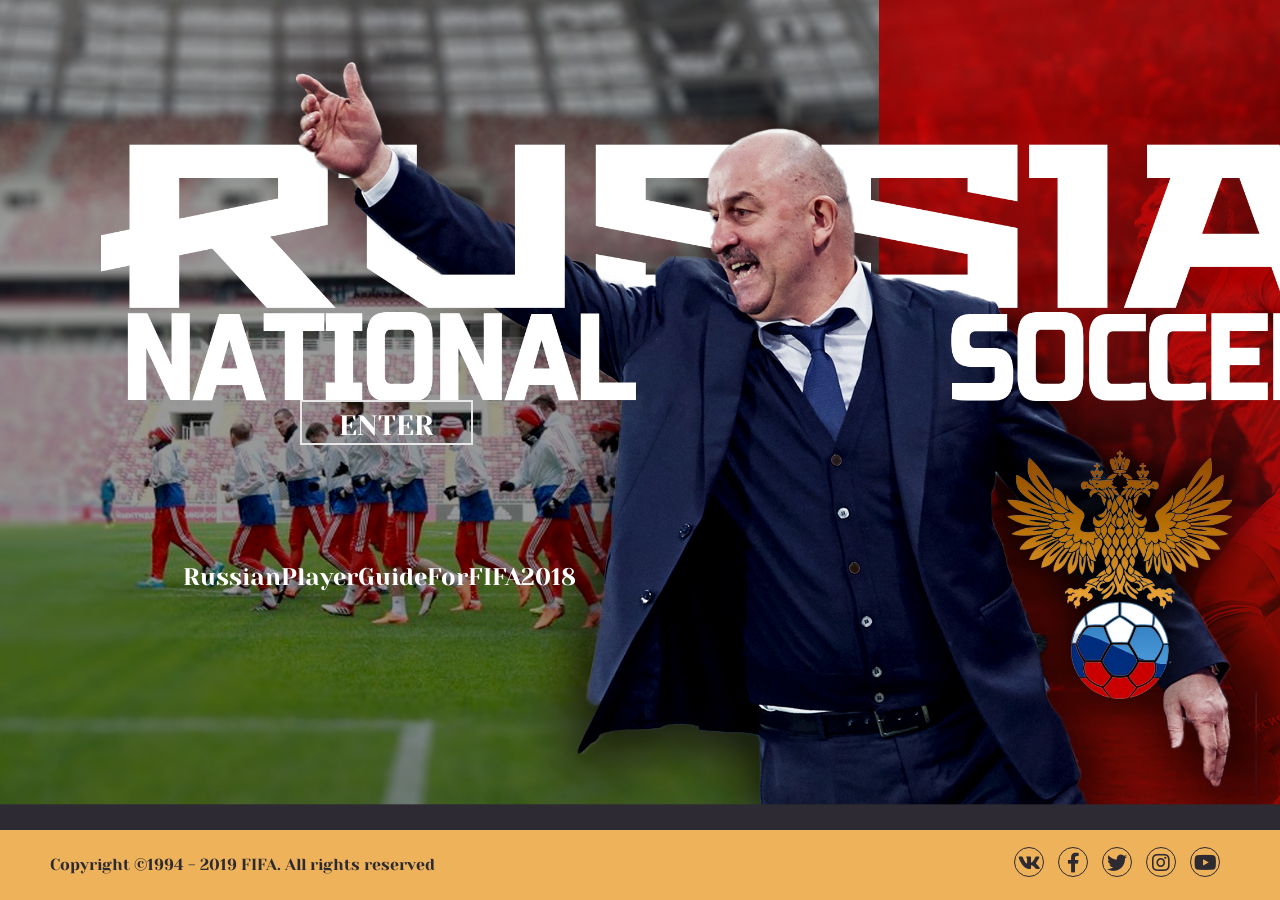
==== index.html @ ebde6605 "Revert "ga code" This reverts commit 56a1fd689de504be32ccdddc9b82b690f736861f." ====
<!DOCTYPE html>
<html lang="en">
  <head>
    <meta charset="utf-8">
    <meta http-equiv="X-UA-Compatible" content="IE=edge">
    <meta name="viewport" content="width=device-width, initial-scale=1">

    <title>Main Page</title>
    <!-- <link href="https://fonts.googleapis.com/css?family=Russo+One|Stalinist+One|Yeseva+One" rel="stylesheet"> -->
    <link rel="stylesheet" href="fonts/fonts.css">
    <link rel="stylesheet" href="https://stackpath.bootstrapcdn.com/bootstrap/4.3.1/css/bootstrap.min.css" integrity="sha384-ggOyR0iXCbMQv3Xipma34MD+dH/1fQ784/j6cY/iJTQUOhcWr7x9JvoRxT2MZw1T" crossorigin="anonymous">
    <link rel="stylesheet" href="https://use.fontawesome.com/releases/v5.7.2/css/all.css" integrity="sha384-fnmOCqbTlWIlj8LyTjo7mOUStjsKC4pOpQbqyi7RrhN7udi9RwhKkMHpvLbHG9Sr" crossorigin="anonymous">
    <link href="css/index.css" rel="stylesheet">
    <script src="https://code.jquery.com/jquery-3.3.1.slim.min.js" integrity="sha384-q8i/X+965DzO0rT7abK41JStQIAqVgRVzpbzo5smXKp4YfRvH+8abtTE1Pi6jizo" crossorigin="anonymous"></script>
    <script src="https://cdnjs.cloudflare.com/ajax/libs/popper.js/1.14.7/umd/popper.min.js" integrity="sha384-UO2eT0CpHqdSJQ6hJty5KVphtPhzWj9WO1clHTMGa3JDZwrnQq4sF86dIHNDz0W1" crossorigin="anonymous"></script>
    <script src="https://stackpath.bootstrapcdn.com/bootstrap/4.3.1/js/bootstrap.min.js" integrity="sha384-JjSmVgyd0p3pXB1rRibZUAYoIIy6OrQ6VrjIEaFf/nJGzIxFDsf4x0xIM+B07jRM" crossorigin="anonymous"></script>
    <script src="js/index.js"></script>
  </head>
  <body>
    <div class="HomePage">
      <h2>RussianPlayerGuideForFIFA2018<img src="https://www.google-analytics.com/collect?v=1&tid=UA-199001298-1&cid=路人甲&t=event&ec=首頁測試&ea=開啟" width="1px" height="1px" alt=""></h2>
      <button  class="enter" type="button" name="button">
        <a href="player.html">ENTER</a>
      </button>
      <footer>

        <p>Copyright ©1994 - 2019 FIFA. All rights reserved</p>
        <span>
          <i class="fab fa-vk"></i>
          <i class="fab fa-facebook-f"></i>
          <i class="fab fa-twitter"></i>
          <i class="fab fa-instagram"></i>
          <i class="fab fa-youtube"></i>
        </span>


      </footer>
    </div>
  </body>
---- fonts/fonts.css ----
/* cyrillic */

@font-face {
  font-family: 'Russo One';
  font-style: normal;
  font-weight: 400;
  src: local('Russo One'), local('RussoOne-Regular'), url("Z9XUDmZRWg6M1LvRYsHOy8mJvLuL9BLT.woff2") format('woff2');
  unicode-range: U+0400-045F, U+0490-0491, U+04B0-04B1, U+2116;
}
/* latin-ext */
@font-face {
  font-family: 'Russo One';
  font-style: normal;
  font-weight: 400;
  src: local('Russo One'), local('RussoOne-Regular'), url("Z9XUDmZRWg6M1LvRYsHOwcmJvLuL9BLT.woff2") format('woff2');
  unicode-range: U+0100-024F, U+0259, U+1E00-1EFF, U+2020, U+20A0-20AB, U+20AD-20CF, U+2113, U+2C60-2C7F, U+A720-A7FF;
}
/* latin */
@font-face {
  font-family: 'Russo One';
  font-style: normal;
  font-weight: 400;
  src: local('Russo One'), local('RussoOne-Regular'), url("Z9XUDmZRWg6M1LvRYsHOz8mJvLuL9A.woff2") format('woff2');
  unicode-range: U+0000-00FF, U+0131, U+0152-0153, U+02BB-02BC, U+02C6, U+02DA, U+02DC, U+2000-206F, U+2074, U+20AC, U+2122, U+2191, U+2193, U+2212, U+2215, U+FEFF, U+FFFD;
}
/* cyrillic */
@font-face {
  font-family: 'Stalinist One';
  font-style: normal;
  font-weight: 400;
  src: local('Stalinist One'), local('StalinistOne-Regular'), url("MQpS-WezM9W4Dd7D3B7I-UT7SZyePgSfLbvKiw.woff2") format('woff2');
  unicode-range: U+0400-045F, U+0490-0491, U+04B0-04B1, U+2116;
}
/* latin-ext */
@font-face {
  font-family: 'Stalinist One';
  font-style: normal;
  font-weight: 400;
  src: local('Stalinist One'), local('StalinistOne-Regular'), url("MQpS-WezM9W4Dd7D3B7I-UT7SZaePgSfLbvKiw.woff2") format('woff2');
  unicode-range: U+0100-024F, U+0259, U+1E00-1EFF, U+2020, U+20A0-20AB, U+20AD-20CF, U+2113, U+2C60-2C7F, U+A720-A7FF;
}
/* latin */
@font-face {
  font-family: 'Stalinist One';
  font-style: normal;
  font-weight: 400;
  src: local('Stalinist One'), local('StalinistOne-Regular'), url("MQpS-WezM9W4Dd7D3B7I-UT7SZiePgSfLbs.woff2") format('woff2');
  unicode-range: U+0000-00FF, U+0131, U+0152-0153, U+02BB-02BC, U+02C6, U+02DA, U+02DC, U+2000-206F, U+2074, U+20AC, U+2122, U+2191, U+2193, U+2212, U+2215, U+FEFF, U+FFFD;
}
/* cyrillic-ext */
@font-face {
  font-family: 'Yeseva One';
  font-style: normal;
  font-weight: 400;
  src: local('Yeseva One Regular'), local('YesevaOne-Regular'), url("OpNJno4ck8vc-xYpwWWxliBVWzfAw0blNQ.woff2") format('woff2');
  unicode-range: U+0460-052F, U+1C80-1C88, U+20B4, U+2DE0-2DFF, U+A640-A69F, U+FE2E-FE2F;
}
/* cyrillic */
@font-face {
  font-family: 'Yeseva One';
  font-style: normal;
  font-weight: 400;
  src: local('Yeseva One Regular'), local('YesevaOne-Regular'), url("OpNJno4ck8vc-xYpwWWxlilVWzfAw0blNQ.woff2") format('woff2');
  unicode-range: U+0400-045F, U+0490-0491, U+04B0-04B1, U+2116;
}
/* vietnamese */
@font-face {
  font-family: 'Yeseva One';
  font-style: normal;
  font-weight: 400;
  src: local('Yeseva One Regular'), local('YesevaOne-Regular'), url("OpNJno4ck8vc-xYpwWWxliJVWzfAw0blNQ.woff2") format('woff2');
  unicode-range: U+0102-0103, U+0110-0111, U+1EA0-1EF9, U+20AB;
}
/* latin-ext */
@font-face {
  font-family: 'Yeseva One';
  font-style: normal;
  font-weight: 400;
  src: local('Yeseva One Regular'), local('YesevaOne-Regular'), url("OpNJno4ck8vc-xYpwWWxliNVWzfAw0blNQ.woff2") format('woff2');
  unicode-range: U+0100-024F, U+0259, U+1E00-1EFF, U+2020, U+20A0-20AB, U+20AD-20CF, U+2113, U+2C60-2C7F, U+A720-A7FF;
}
/* latin */
@font-face {
  font-family: 'Yeseva One';
  font-style: normal;
  font-weight: 400;
  src: local('Yeseva One Regular'), local('YesevaOne-Regular'), url("OpNJno4ck8vc-xYpwWWxli1VWzfAw0Y.woff2") format('woff2');
  unicode-range: U+0000-00FF, U+0131, U+0152-0153, U+02BB-02BC, U+02C6, U+02DA, U+02DC, U+2000-206F, U+2074, U+20AC, U+2122, U+2191, U+2193, U+2212, U+2215, U+FEFF, U+FFFD;
}
---- css/index.css ----
.{
  margin: 0;
  padding: 0;
}

/* font-family: 'Russo One', sans-serif;
font-family: 'Yeseva One', cursive;
font-family: 'Stalinist One', cursive; */


html,body{
  width: 100%;
  height: 100%;
  background-color: #273043;
  font-family: 'Yeseva One', cursive;
  color:#2D2A32;
}


nav{
 background-color: rgba(0,0,0,0.5);
 position: absolute;
 z-index: 3
}


nav>ul>li{
  margin-right: 20px;

}


nav>ul>li:nth-child(3){
  margin-right: 550px;
}

nav>ul>li>a{
  color: white;
}

nav>ul>li>a:hover{
  color: white;
}

nav form input{
  margin-right: -5px;
  background: #E8E8E8;
  padding: 0px 5px;
  border:none;
  height:30px;
  outline:none;
  line-height: 30px;
  color: #2D2A32;
}

nav form>button{
  height:30px;
  background-color: #273043;
  border: none;
  color:#e8e8e8
}

.dropdown-item:focus{
  background-color: #c40000;
}

.player_bg{
  width: 100%;
  height: 100%;
  overflow: hidden;
  position: absolute;
  top: 0;
  background-size:cover;
}

.player_bg_front{
  width: 100%;
  height: 100%;
  position: absolute;
  z-index:2;
  background-size: 100%
}

.player{
  width:100%;
  height:100%;
  position: absolute;
  background: url("../images/player1/player1.png") center center ;
  background-size: cover;
}

.player_bg > button{
  color: white;
  background-color: rgba(0,0,0,0);
  border: none;
  font-size: 36px;
  position: absolute;
  z-index: 3;
  text-shadow: 3px 2px 3px #2D2A32;
}

.player_bg button:nth-child(1){
  top:300px;
  left: 0px;
}

.player_bg button:nth-child(2){
  top:300px;
  right: 0px;
}

.player_bg h1{
  font-family: 'Stalinist One', cursive;
  position: absolute;
  top: 450px;
  right: 50px;
  color: white;
  z-index: 3;
  text-shadow: 4px 3px 4px #2D2A32;
}

.jumbotron{
  overflow: hidden;
  height: 545px;
  margin: 0;
  padding: 0;
}

section{
  width: 98.8%;
}

section .col-md-3{
  padding: 0;
  background-color: #273043;
  color: #E8E8E8;
  text-align: center;
}

section .col-md-3 h3{
  font-family: 'Yeseva One', cursive;
  margin: 50px 0 25px 0;
}

section .col-md-3 img{
  width: 150px;
  margin: 0 auto;
}

section .col-md-3 ul{
  padding: 0;
}

section .col-md-3 li{
  font-family: 'Russo One', sans-serif;;
  list-style: none;
  margin-top: 30px;
}

section .col-md-3 li>span{
  color: #EDB25A;
  display: block;
  font-size: 24px;
}

section .col-md-9{
  background-color: #DAD2D8;
  color: #2D2A32;
}

section >.row > .col-md-9>h2{
  font-family: 'Russo One', sans-serif;
  color: #C40000;
  margin: 25px 15px;
}

section >.row > .col-md-9{
  padding: 20px 20px;
}

section >.row > .col-md-9 > .container > .row{
  margin: auto auto;

}

section >.row > .col-md-9 > .container > .row > .col-md-12{
  padding: 0;
}

.col-md-12 .news_box{
  width: 100%;
  height: 450px;
  position: relative;
}

.news_box  > h2{
  position: absolute;
  padding:3px 14px;
  bottom: 60px;
  color: #E8E8E8;
  font-family: 'Russo One', sans-serif;
  text-shadow: 3px 2px 3px #2D2A32;
  background-color: rgba(0, 0, 0, 0.5);
}

.news_box >  .badge-secondary{
  background-color: #C40000;
  position: absolute;
  bottom:45px;
  left:15px;
  color: #E8E8E8;
  font-family: 'Yeseva One', cursive;
  -webkit-column-rule: ;
  column-rule: ;
}

.news_box > button{
  position: absolute;
  width: 170px;
  height: 30px;
  background-color: #E8E8E8;
  border: none;
  color:#2D2A32;
  right: 0px;
  bottom: 0px;
}

section .col-md-6{
  margin-top: 10px;
  padding: 0;
  display: flex;
}

section .col-md-6:nth-child(1){
  height: 200px;
  background-size: 100%;
  position: relative;
}

section .col-md-6:nth-child(2){
  height: 200px;
  background-size: 100%;
  position: relative;
}

section .second_news_row_2 .col-md-6:nth-child(1){
  height: 200px;
  background-size: 100%;
  position: relative;
}

section .second_news_row_2 .col-md-6:nth-child(2){
  height: 200px;
  background-size: 100%;
  position: relative;
}

.news_box_sm > h4{
  position: absolute;
  padding:3px 14px;
  bottom: 22px;
  color: #E8E8E8;
  font-family: 'Russo One', sans-serif;
  text-shadow: 3px 2px 3px #2D2A32;
  background-color: rgba(0, 0, 0, 0.5);
}

.news_box_sm > .badge-secondary{
  background-color: #C40000;
  position: absolute;
  bottom: 5px;
  left:15px;
  font-family: 'Yeseva One', cursive;
}

.news_box_sm > button{
  position: absolute;
  bottom: 0px;
  right:0;
  background-color: #E8E8E8;
  border: none;
}

footer{
  height:70px;
  color: #2D2A32;
  background-color: #EDB25A;
  line-height: 70px;
  text-align: center;
}

footer > span{
  float: right;
  margin-right: 50px;
}

footer > span > .fab{
  height: 30px;
  width: 30px;
  margin-right: 10px;
  line-height: 30px;
  font-size: 20px;
  border: 1px solid #2D2A32;
  border-radius: 50%;
}

footer>span>.fab:hover{
  background-color: #e8e8e8;
  border: 1px solid #e8e8e8;
}

.backtoTop{
  position: fixed;
  bottom: 50px;
  right:0px;
  width: 30px;
  height: 90px;
  background: #E8E8E8;
  border-bottom-left-radius: 5px;
  border-top-left-radius: 5px;
  color:#2D2A32;
  text-align: center;
  line-height: 20px;
  display: none;
}

.backtoTop:hover{
  text-decoration: none;
  color:#2D2A32;
}




.HomePage{
  width: 100%;
  height: 100%;
  background:url("../images/RusTeam.jpg") no-repeat center center;
  background-size: cover;
}

.HomePage button{
  position: absolute;
  font-size: 28px;
  line-height: 45px;
  width: 173px;
  height:45px;
  left: 300px;
  top:400px;
  border: 2px solid #e8e8e8;
  background-color: rgba(0,0,0,0);
  box-sizing: border-box;
}

.HomePage button a{
  color: white;
}

.HomePage button:hover{
  border: none;
  background-color: white;
}
.HomePage button a:hover{
  font-size: 28px;
  text-decoration: none;
  color:#c40000;
}



/* HomePage */
.HomePage h2{
  font-size: 24px;
  color: white;
  position:absolute;
  left: 183px;
  bottom: 300px
}

.HomePage > footer{
  width: 100%;
  position: absolute;
  bottom: 0;
  right: 0;
}

.HomePage > footer> p{
  float: left;
  margin-left: 50px;
}

/* MatchesPage */
.matches .row{
  width: 100%;
  height: 100%;
}

.matches .row > .col-md-10{
  background-color: #DAD2D8;
}

.matcheshead{
  height: 240px;
  margin: 0 auto;
  mix-blend-mode:soft-light;
  background:
  url("../images/header.jpg")no-repeat center -180px;

}

.matchesheadCover{
  height: 240px;
  margin: 0 auto;
  background-color: rgba(134, 0, 0, 0.96);
}


table{
  text-align: center;
}

thead>tr{

  background: #2d2a32;
  color:#e8e8e8;
}

th{
    vertical-align: middle!important;
}

th>span{
  font-size: 24px;
}

tbody>tr:nth-child(odd) {
  background-color: #e8e8e8!important;
}

tbody>tr:nth-child(even) {
  background-color: rgba(39,48,66,0.2);

}

.matches h2{
  color: #c40000;
  font-family: 'Russo One', sans-serif;
}


/* Photospage */
.gallery{
    margin-top: 80px;
}

.photo{
  cursor: pointer;
}

.gallery h2{
  display: block;
  color: #c40000;
  font-family: 'Russo One', sans-serif;
}

.gallery .row>div{
  border: 2px solid #e8e8e8;
  background-size: cover!important;
  background-repeat: no-repeat!important;
}
.gallery .col-md-4{

  padding: 0px;

}

.gallery .col-md-4 .half{
  height: 200px;
  background-size: cover!important;
  background-repeat: no-repeat!important;
}

.gallery .col-md-4 .half:first-child{
  border-bottom: 4px solid #e8e8e8;
}

.gallery>.col-md-8{
  height: 400px;
}

.gallery .row2{
  height:150px;
}

.gallery .row3{
  height:300px;
}

.gallery .row4{
  height: 250px;
}

.row4 .col-md-6{
  padding: 0px;
  overflow: hidden;
}

.row4 .four{
  float: left;
  width: 66.7%;
  height: 250px;
  border-right: 2px solid #e8e8e8;
  background-size: cover!important;
}

.row4 .two{
  width: 33.3%;
  float: right;
  height: 250px;
  border-left: 2px solid #e8e8e8;
  background-size: cover!important;
}

.showbox {
  position: fixed;
  top:70px;
  background-color:rgba(232, 232, 232,0.5);
  width: 100%;
  height: 85%;
  display: none;
}

.showbox button{
  width: 20px;
  height: 20px;
  border: none;
  position: absolute;
  top: 0px;
  right:0px;
  background-color: #e8e8e8;
  font-family: arial;
  font-weight: bold;
  line-height: 20px;
  color: #c40000;
}
.thephoto{
  width: 100%;
  height: 100%;
  background-size: contain;
  background-repeat: no-repeat;
  background-position: center center;
}
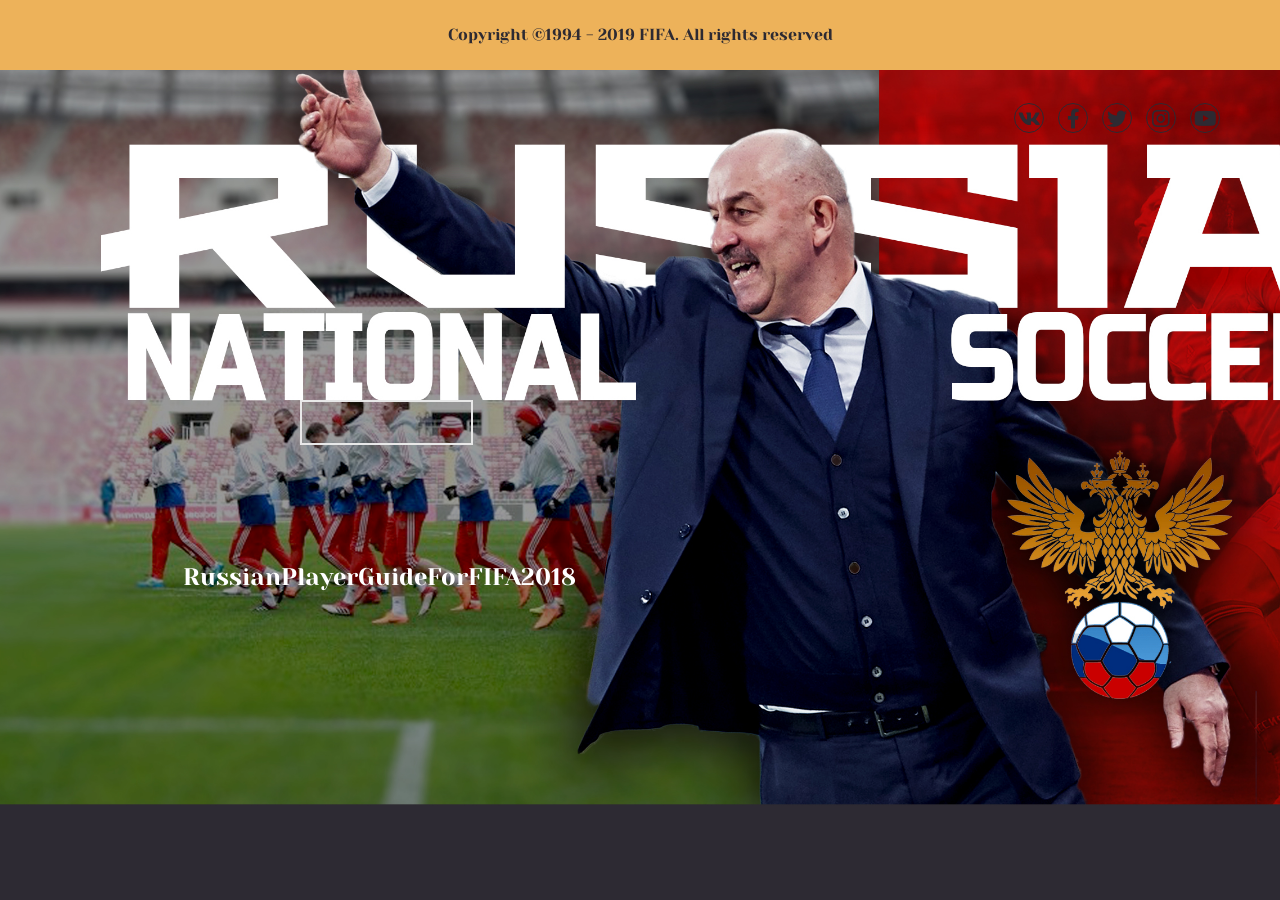
==== commit 4e6e174b: "GA-button tracker test" ====
--- a/index.html
+++ b/index.html
@@ -15,12 +15,22 @@
     <script src="https://cdnjs.cloudflare.com/ajax/libs/popper.js/1.14.7/umd/popper.min.js" integrity="sha384-UO2eT0CpHqdSJQ6hJty5KVphtPhzWj9WO1clHTMGa3JDZwrnQq4sF86dIHNDz0W1" crossorigin="anonymous"></script>
     <script src="https://stackpath.bootstrapcdn.com/bootstrap/4.3.1/js/bootstrap.min.js" integrity="sha384-JjSmVgyd0p3pXB1rRibZUAYoIIy6OrQ6VrjIEaFf/nJGzIxFDsf4x0xIM+B07jRM" crossorigin="anonymous"></script>
     <script src="js/index.js"></script>
+    <!-- Global site tag (gtag.js) - Google Analytics -->
+    <script async src="https://www.googletagmanager.com/gtag/js?id=UA-199001298-1"></script>
+    <script>
+      window.dataLayer = window.dataLayer || [];
+      function gtag(){dataLayer.push(arguments);}
+      gtag('js', new Date());
+
+      gtag('config', 'UA-199001298-1');
+    </script>
+
   </head>
   <body>
     <div class="HomePage">
-      <h2>RussianPlayerGuideForFIFA2018<img src="https://www.google-analytics.com/collect?v=1&tid=UA-199001298-1&cid=路人甲&t=event&ec=首頁測試&ea=開啟" width="1px" height="1px" alt=""></h2>
+      <h2>RussianPlayerGuideForFIFA2018</h2>
       <button  class="enter" type="button" name="button">
-        <a href="player.html">ENTER</a>
+        <a href="player.html" onclick="gtag('event','跳出事件', {'event_category':'連結測試','event_action':'點按鈕','event_label':'測試','value':'500' });">
       </button>
       <footer>
 
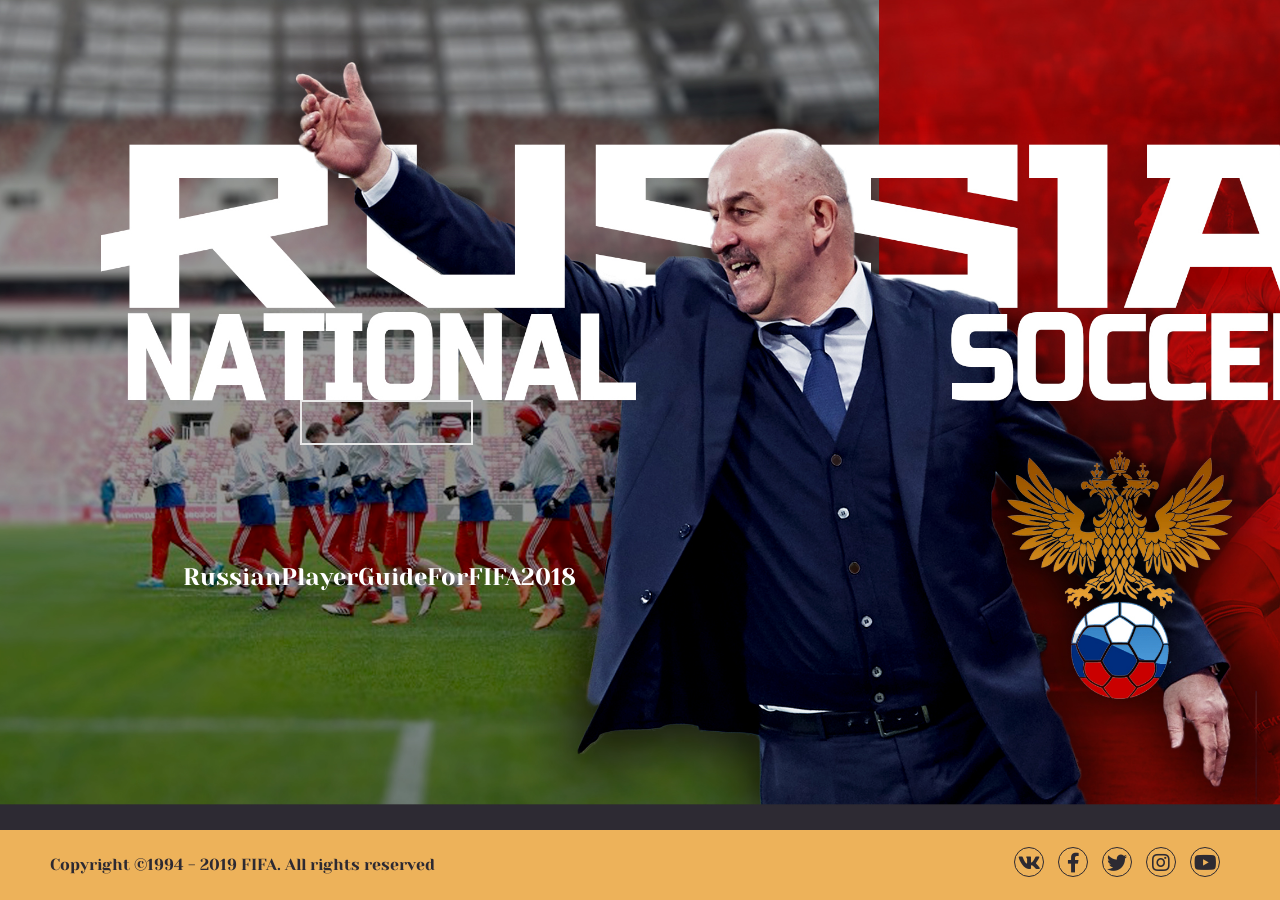
==== commit 9199ec33: "GA:Btn fixed" ====
--- a/index.html
+++ b/index.html
@@ -30,7 +30,7 @@
     <div class="HomePage">
       <h2>RussianPlayerGuideForFIFA2018</h2>
       <button  class="enter" type="button" name="button">
-        <a href="player.html" onclick="gtag('event','跳出事件', {'event_category':'連結測試','event_action':'點按鈕','event_label':'測試','value':'500' });">
+        <a href="player.html" onclick="gtag('event','跳出事件', {'event_category':'連結測試','event_action':'點按鈕','event_label':'測試','value':'500' });"></a>
       </button>
       <footer>
 
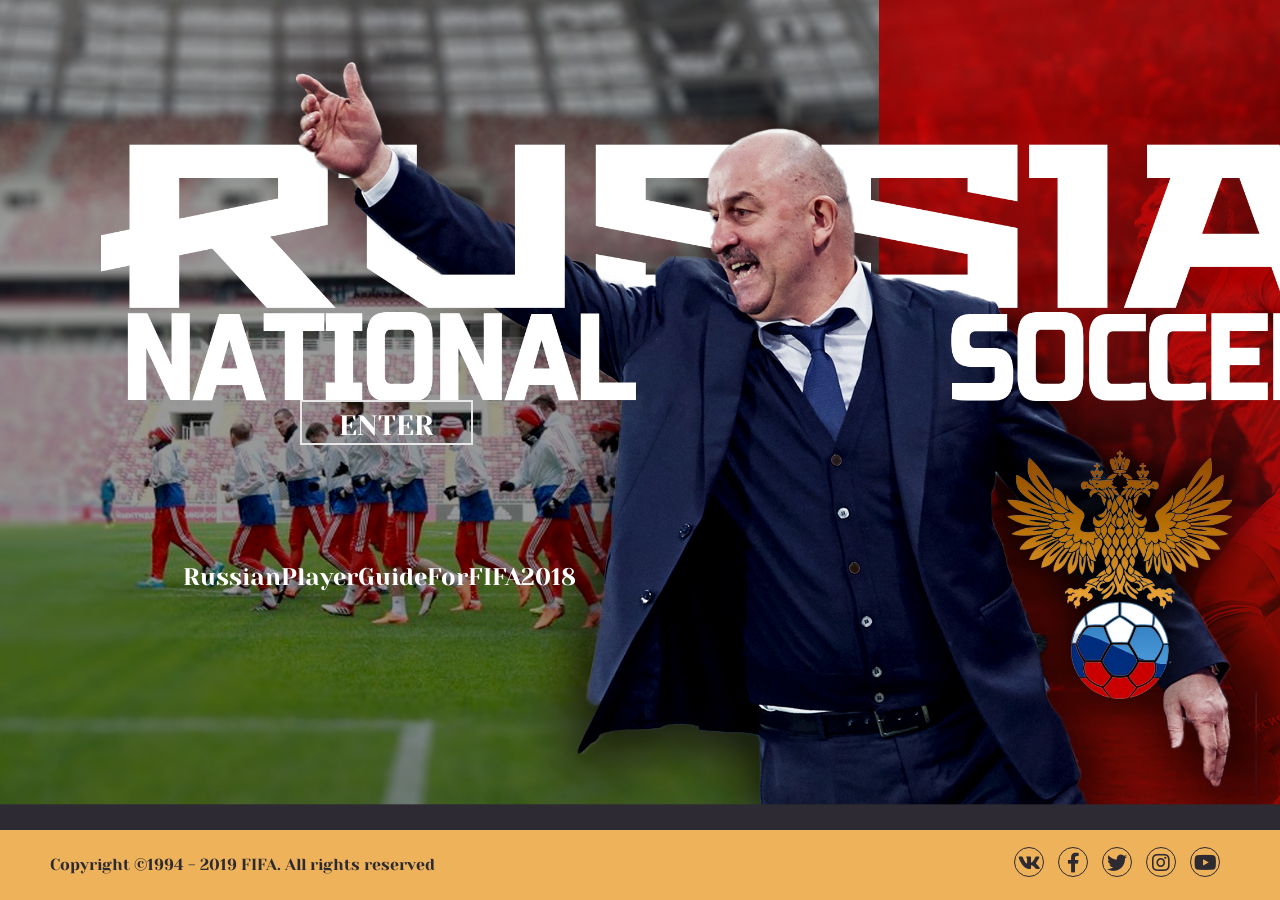
==== commit 509ebbe1: "GA:Btn-fixed" ====
--- a/index.html
+++ b/index.html
@@ -30,7 +30,7 @@
     <div class="HomePage">
       <h2>RussianPlayerGuideForFIFA2018</h2>
       <button  class="enter" type="button" name="button">
-        <a href="player.html" onclick="gtag('event','跳出事件', {'event_category':'連結測試','event_action':'點按鈕','event_label':'測試','value':'500' });"></a>
+        <a href="player.html" target="_blank"  onclick="gtag('event','跳出事件', {'event_category':'連結測試','event_action':'點按鈕','event_label':'測試','value':'500' });">ENTER</a>
       </button>
       <footer>
 
